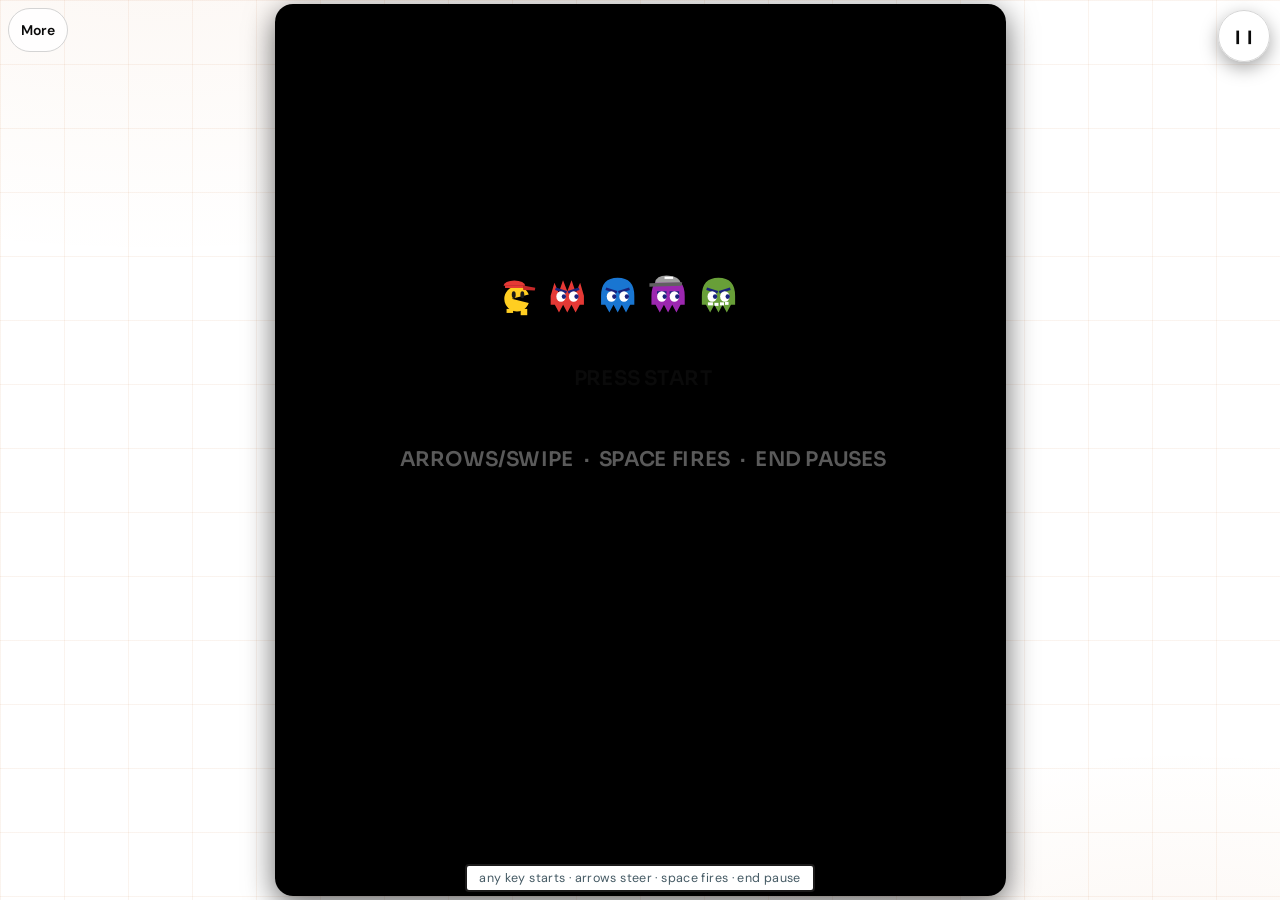
==== index.html @ cdc1f842 "Seclusa Munch 0.1.0 Publish this game on its own, split out of the combined Seclusa Games app.  Co-a" ====
<!doctype html>
<html lang="en" data-palette="navy" data-theme="light" data-mono data-warm>

<head>
    <meta charset="utf-8">

    <!--
        The launcher frames this game. This document frames nothing, so frame-src
        is 'none'. Leaving the directive off would fall through to default-src
        'self' and allow a same-origin frame. `frame-ancestors` is absent: browsers
        ignore it in a <meta> tag. The local server sends X-Frame-Options:
        SAMEORIGIN for this game, not frame-ancestors. GitHub Pages sends neither.

        `connect-src 'none'` is what makes the README's "no network requests" claim
        enforceable here rather than merely stated.
    -->
    <meta http-equiv="Content-Security-Policy" content="default-src 'self'; script-src 'self'; style-src 'self'; img-src 'self' data:; connect-src 'none'; font-src 'self'; media-src 'self'; object-src 'none'; base-uri 'none'; form-action 'none'; frame-src 'none'; manifest-src 'self'; worker-src 'self'; upgrade-insecure-requests">

    <title>Seclusa Munch</title>
        <!-- Lock viewport on mobile devices. -->
    <meta name="viewport" content="width=device-width, initial-scale=1.0, viewport-fit=cover" />

    <meta name="description" content="Seclusa Munch — eat the maze, keep clear of the four." />
    <meta name="color-scheme" content="light dark" />
    <!--
        Permissions-Policy. Every other served document in the app carries this; this game
        was the one that did not. The game asks for no device capability at all, so the
        whole surface is denied rather than left to the browser default.
    -->
    <meta http-equiv="Permissions-Policy"
        content="camera=(), microphone=(), geolocation=(), payment=(), clipboard-read=(), usb=(), midi=(), serial=(), display-capture=(), accelerometer=(), gyroscope=(), magnetometer=(), idle-detection=(), screen-wake-lock=(), browsing-topics=(), interest-cohort=()">
    <meta name="referrer" content="no-referrer">
    <meta name="theme-color" content="#0d2340">

    <!-- Allow page to be saved as web app on iOS. -->
    <meta name="apple-mobile-web-app-capable" content="yes" />

    <!-- Hide status bar -->
    <meta name="apple-mobile-web-app-status-bar-style" content="black-translucent" />

    <!-- icon used for iOS Web App -->
    <link rel="apple-touch-icon-precomposed" href="icon/ios_icon.png"/>

    <link rel="icon" type="image/png" href="icon/favicon.png"/>

    <!--
        Before the stylesheets, and synchronous on purpose. This game's own theme.js runs
        after the canvas markup, so without this the frame paints with the document's
        data-theme="light" and then corrects itself — a white flash on a dark-mode device,
        at the edges of the frame, while the launcher around it is already dark. Same file
        and same reason as the launcher's; see theme-boot.js.
    -->
    <script src="theme-boot.js"></script>

    <link rel="stylesheet" href="seclusa-base.css" />
    <link rel="stylesheet" href="mono.css" />
    <link rel="stylesheet" href="theme.css" />

    <!--
        The page shell: theme attributes, the sound preference, the menu-peek idle state,
        the canvas reveal, and the pause button. Loaded as a classic script so it runs
        before the deferred module below, which is what lets the button dispatch a key
        into a game that is already listening.
    -->
    <script src="theme.js"></script>

    <!--
        CSP is `style-src 'self'`, so nothing inline is permitted: the @font-face and
        #canvas-warning rules live in theme.css.

        The game is plain ES modules loaded straight from disk — no bundle, no build step.
        Every file under js/ is one concern (the maze data, the ghost rules, the renderer),
        and the browser loads them in dependency order itself.
    -->
    <script type="module" src="js/main.js"></script>

    <meta name="version" content="0.1.0">
    <link rel="manifest" href="manifest.json">
    <link rel="stylesheet" href="stand.css">
</head>

<body>

    <!-- Page shell: header bar, hint chip and dialogs. The game canvas below is
         centered by the renderer, so the shell stays out of the document flow. -->
    <div class="shell" data-ui-chrome>
        <!--
            The in-game header bar (title, Sound, Fullscreen, Theme) used to live here and
            has been removed: the launcher's stage bar carries those controls, and names
            the game, so this was a second differently-styled copy of both. The hint chip
            stays — it is guidance for the game you are actually playing, not a control.
        -->
        <div class="shell-bottom">
            <div class="shell-hint chip">
                <!--
                    Two wordings, one per kind of device, switched by CSS on the same
                    `pointer: coarse` question that reveals the pause button. A hint that
                    says "arrows" on a phone is telling the player to press something
                    they do not have.
                -->
                <span class="hint-keys">any key starts &middot; arrows steer &middot; space fires &middot; end pause</span>
                <span class="hint-touch">tap to start &middot; swipe to steer &middot; fire to shoot &middot; pause to pause</span>
            </div>
        </div>

        <!--
            Pause, for devices with no End key.

            Steering is swipe-only on touch: a pad was worse than one gesture. Fire is
            the exception — Space has no thumb equivalent once a swipe is steering, and
            a tap both fires and clears the held direction, which fights a held swipe.
            The fire button only shoots. L/R picks which thumb side it sits on.
        -->
        <div class="shell-hand" role="group" aria-label="Fire button side">
            <button class="shell-hand-btn" id="fireHandLeft" type="button" aria-pressed="false">Left</button>
            <button class="shell-hand-btn" id="fireHandRight" type="button" aria-pressed="true">Right</button>
        </div>
        <button class="shell-pause" id="pauseBtn" type="button" aria-label="Pause">&#10073;&#10073;</button>
        <button class="shell-fire" id="fireBtn" type="button" aria-label="Fire">FIRE</button>
    </div>

    <canvas id='canvas'><div id="canvas-warning">Your browser does not support HTML Canvas.  Please upgrade!</div></canvas>

    <script src="stand-help.js"></script>
    <script src="stand.js"></script>
</body>

</html>
---- seclusa-base.css ----
/*
 * Seclusa base theme — the shared palette for every Seclusa app.
 *
 * CANONICAL COPY. Edit this file, then run:
 *
 *     python3 scripts/sync_theme.py
 *
 * which copies it into each app that has opted in. A test fails if any app's
 * copy has drifted from this one, so there is exactly one place to change.
 *
 * Why a copy and not a shared link: every app here is a standalone PWA. It has
 * to work offline, be hosted from its own folder, and open from a file:// path
 * in development. A stylesheet that reached across folders into a parent
 * directory would break all three. So the tokens travel with the app.
 *
 * The palette is black and white on purpose. These apps are sold on what they
 * do not do with your data, and colour is not something that earns its place
 * here. There is no brand colour: the accent is simply the opposite of the
 * background, white on black and black on white.
 *
 * The default page sky is orange ruled lines + a soft orange corner glow on
 * that black/white surface (Light = white sheet, Dark = near-black). Apps that
 * need a flat or solid sky set data-bg to something other than "grid".
 *
 * Two things keep colour, because colour there carries meaning and removing it
 * would remove information rather than decoration:
 *   - status (--danger, --warn, --ok): an overdue reminder has to look overdue
 *   - the calendar's event types, which the user can set themselves

 */

:root {
  color-scheme: light;

  /* Surfaces. Near-black rather than pure black so an edge against pure black
     is still visible on an OLED panel. */
  --bg: #ffffff;
  --surface: #ffffff;
  --surface-2: #f2f2f2;
  --surface-3: #e6e6e6;

  /* Text. */
  --text: #0a0a0a;
  --text-dim: #5a5a5a;
  --text-faint: #8a8a8a;

  /* Lines. */
  --border: #d4d4d4;
  --border-strong: #a8a8a8;

  /* Ruled lines on a sheet of paper. Derived rather than repeated per theme,
     so it darkens and lightens with everything else. */
  --rule: color-mix(in srgb, var(--text) 9%, transparent);

  /* The accent is the opposite of the background: it marks the current
     selection and the primary action, nothing else. */
  --accent: #0a0a0a;
  --accent-hover: #000000;
  --accent-text: #ffffff;
  --accent-tint: rgba(10, 10, 10, 0.08);
  --accent-glow: rgba(10, 10, 10, 0.28);

  /* The one warm note. Deliberately weak: this tints and glows, it does not
     fill. Anything solid should use --accent. */
  --warm: #c45e12;
  --warm-strong: #9a4a0c;
  --warm-tint: rgba(196, 94, 18, 0.09);
  --warm-edge: rgba(196, 94, 18, 0.4);
  --warm-glow: rgba(196, 94, 18, 0.32);

  /* Status. Kept because they carry meaning, not decoration. */
  --danger: #a1160d;
  --warn: #6b4b00;
  --ok: #1c6b3c;

  --shadow: 0 1px 3px rgba(0, 0, 0, 0.13), 0 1px 2px rgba(0, 0, 0, 0.09);
  --radius: 10px;

  /* Default orange lines sky (light sheet). Kept very faint so content wins. */
  --grid-line: color-mix(in srgb, var(--warm) 7%, transparent);
  --grid-wash: color-mix(in srgb, var(--warm) 5%, transparent);
}

@media (prefers-color-scheme: dark) {
  :root {
    color-scheme: dark;

    --bg: #0a0a0a;
    --surface: #111111;
    --surface-2: #1c1c1c;
    --surface-3: #262626;

    --text: #f5f5f5;
    --text-dim: #a3a3a3;
    --text-faint: #737373;

    --border: #2e2e2e;
    --border-strong: #454545;

    --accent: #ffffff;
    --accent-hover: #ffffff;
    --accent-text: #0a0a0a;
    --accent-tint: rgba(255, 255, 255, 0.14);
    --accent-glow: rgba(255, 255, 255, 0.4);

    --warm: #e08a3c;
    --warm-strong: #f0a35f;
    --warm-tint: rgba(224, 138, 60, 0.12);
    --warm-edge: rgba(224, 138, 60, 0.45);
    --warm-glow: rgba(224, 138, 60, 0.4);

    --danger: #f2857c;
    --warn: #e0b25a;
    --ok: #6cc48f;

    --shadow: 0 1px 3px rgba(0, 0, 0, 0.5);

    --grid-line: color-mix(in srgb, var(--warm) 9%, transparent);
    --grid-wash: color-mix(in srgb, var(--warm) 6%, transparent);
  }
}

/* When an app sets an explicit theme (the calendar pane does, via
   data-theme), that wins over the system preference. The tokens are declared
   once and re-pointed, rather than duplicated per attribute. */
[data-theme="light"] {
  color-scheme: light;
  --bg: #ffffff;
  --surface: #ffffff;
  --surface-2: #f2f2f2;
  --surface-3: #e6e6e6;
  --text: #0a0a0a;
  --text-dim: #5a5a5a;
  --text-faint: #8a8a8a;
  --border: #d4d4d4;
  --border-strong: #a8a8a8;
  --accent: #0a0a0a;
  --accent-hover: #000000;
  --accent-text: #ffffff;
  --accent-tint: rgba(10, 10, 10, 0.08);
  --accent-glow: rgba(10, 10, 10, 0.28);
  --warm: #c45e12;
  --warm-strong: #9a4a0c;
  --warm-tint: rgba(196, 94, 18, 0.09);
  --warm-edge: rgba(196, 94, 18, 0.4);
  --warm-glow: rgba(196, 94, 18, 0.32);
  --danger: #a1160d;
  --warn: #6b4b00;
  --ok: #1c6b3c;
  --grid-line: color-mix(in srgb, var(--warm) 7%, transparent);
  --grid-wash: color-mix(in srgb, var(--warm) 5%, transparent);
}

[data-theme="dark"] {
  color-scheme: dark;
  --bg: #0a0a0a;
  --surface: #111111;
  --surface-2: #1c1c1c;
  --surface-3: #262626;
  --text: #f5f5f5;
  --text-dim: #a3a3a3;
  --text-faint: #737373;
  --border: #2e2e2e;
  --border-strong: #454545;
  --accent: #ffffff;
  --accent-hover: #ffffff;
  --accent-text: #0a0a0a;
  --accent-tint: rgba(255, 255, 255, 0.14);
  --accent-glow: rgba(255, 255, 255, 0.4);
  --warm: #e08a3c;
  --warm-strong: #f0a35f;
  --warm-tint: rgba(224, 138, 60, 0.12);
  --warm-edge: rgba(224, 138, 60, 0.45);
  --warm-glow: rgba(224, 138, 60, 0.4);
  --danger: #f2857c;
  --warn: #e0b25a;
  --ok: #6cc48f;
  --grid-line: color-mix(in srgb, var(--warm) 9%, transparent);
  --grid-wash: color-mix(in srgb, var(--warm) 6%, transparent);
}

/*
 * Default Seclusa sky: orange ruled lines + soft corner glow.
 * Light = white sheet; Dark = near-black. No filter / background-attachment:fixed.
 * Opt out: set data-bg to anything except "grid" (Weather solid skies do this).
 */
html {
  background-color: var(--bg);
}

/*
 * Body stays transparent + isolated so body::before (z-index: -1) can paint
 * the sky. An opaque body (or a ::before that slips behind html) hid the lines
 * so only a top sliver leaked. Solid data-bg values set body colour below.
 */
html body {
  background-color: transparent;
  isolation: isolate;
}

html body::before {
  content: "";
  position: fixed;
  inset: 0;
  z-index: -1;
  pointer-events: none;
  background-color: var(--bg);
  background-image:
    linear-gradient(var(--grid-line) 1px, transparent 1px),
    linear-gradient(90deg, var(--grid-line) 1px, transparent 1px),
    radial-gradient(ellipse 95% 60% at 12% -6%, var(--grid-wash), transparent 58%),
    radial-gradient(ellipse 70% 48% at 92% 108%, var(--grid-wash), transparent 52%);
  background-size: 64px 64px, 64px 64px, auto, auto;
}

html[data-bg]:not([data-bg="grid"]) body::before {
  background-image: none;
  background-color: var(--bg-solid, var(--bg));
}

/* Named / custom solid page colours (Theme → Background). Not Day/Night. */
html {
  --bg-custom: #5faff0;
  --bg-solid: var(--bg);
}

html[data-bg="blue"] { --bg-solid: #3b82f6; }
html[data-bg="lightblue"] { --bg-solid: #7dd3fc; }
html[data-bg="teal"] { --bg-solid: #14b8a6; }
html[data-bg="green"] { --bg-solid: #22c55e; }
html[data-bg="yellow"] { --bg-solid: #facc15; }
html[data-bg="orange"] { --bg-solid: #f97316; }
html[data-bg="red"] { --bg-solid: #ef4444; }
html[data-bg="purple"] { --bg-solid: #a855f7; }
html[data-bg="black"] { --bg-solid: #0a0a0a; }
html[data-bg="white"] { --bg-solid: #ffffff; }
html[data-bg="custom"] { --bg-solid: var(--bg-custom, #5faff0); }

html[data-bg="blue"],
html[data-bg="lightblue"],
html[data-bg="teal"],
html[data-bg="green"],
html[data-bg="yellow"],
html[data-bg="orange"],
html[data-bg="red"],
html[data-bg="purple"],
html[data-bg="black"],
html[data-bg="white"],
html[data-bg="custom"] {
  --bg: var(--bg-solid);
  background-color: var(--bg-solid);
}

html[data-bg="blue"] body,
html[data-bg="lightblue"] body,
html[data-bg="teal"] body,
html[data-bg="green"] body,
html[data-bg="yellow"] body,
html[data-bg="orange"] body,
html[data-bg="red"] body,
html[data-bg="purple"] body,
html[data-bg="black"] body,
html[data-bg="white"] body,
html[data-bg="custom"] body {
  background-color: var(--bg-solid);
}

/* Colour / light pages → frosted light chrome. Near-black → dark chrome. */
html[data-bg="white"],
html[data-bg="yellow"],
html[data-bg="lightblue"],
html[data-bg="blue"],
html[data-bg="teal"],
html[data-bg="green"],
html[data-bg="orange"],
html[data-bg="red"],
html[data-bg="purple"],
html[data-bg-tone="light"] {
  --surface: color-mix(in srgb, #ffffff 92%, var(--bg-solid));
  --surface-2: color-mix(in srgb, #ffffff 86%, var(--bg-solid));
  --surface-3: #ffffff;
  --border: color-mix(in srgb, #0a0a0a 14%, transparent);
  --border-strong: color-mix(in srgb, #0a0a0a 22%, transparent);
  --text: #0a0a0a;
  --text-dim: #4a4a4a;
  --text-faint: #6a6a6a;
  --accent: #0a0a0a;
  --accent-hover: #000000;
  --accent-text: #ffffff;
  --accent-tint: rgba(10, 10, 10, 0.08);
}

html[data-bg="black"],
html[data-bg-tone="dark"] {
  --surface: #141414;
  --surface-2: #1c1c1c;
  --surface-3: #262626;
  --border: #2e2e2e;
  --border-strong: #454545;
  --text: #f5f5f5;
  --text-dim: #a3a3a3;
  --text-faint: #737373;
  --accent: #ffffff;
  --accent-hover: #ffffff;
  --accent-text: #0a0a0a;
  --accent-tint: rgba(255, 255, 255, 0.14);
}

html[data-bg="custom"][data-bg-tone="light"] {
  --surface: color-mix(in srgb, #ffffff 92%, var(--bg-solid));
  --surface-2: color-mix(in srgb, #ffffff 86%, var(--bg-solid));
  --surface-3: #ffffff;
  --border: color-mix(in srgb, #0a0a0a 14%, transparent);
  --border-strong: color-mix(in srgb, #0a0a0a 22%, transparent);
  --text: #0a0a0a;
  --text-dim: #4a4a4a;
  --text-faint: #6a6a6a;
  --accent: #0a0a0a;
  --accent-hover: #000000;
  --accent-text: #ffffff;
}

html[data-bg="custom"][data-bg-tone="dark"] {
  --surface: color-mix(in srgb, #141414 88%, var(--bg-solid));
  --surface-2: color-mix(in srgb, #1c1c1c 90%, var(--bg-solid));
  --surface-3: color-mix(in srgb, #262626 92%, var(--bg-solid));
  --border: color-mix(in srgb, #ffffff 14%, transparent);
  --border-strong: color-mix(in srgb, #ffffff 22%, transparent);
  --text: #f5f5f5;
  --text-dim: #a3a3a3;
  --text-faint: #737373;
  --accent: #ffffff;
  --accent-hover: #ffffff;
  --accent-text: #0a0a0a;
}
---- mono.css ----
/*
 * Seclusa Games — the monochrome mapping.
 *
 * The launcher and the three newer games wear the shared black-and-white palette
 * from theme/seclusa-base.css. Klondike and Pyramid keep the Material 3 colour
 * palettes and are deliberately left alone, so this has to be an opt-in layer
 * rather than a replacement for theme.css.
 *
 * WHY THE PALETTE IS RESTATED HERE UNDER ITS OWN NAMES
 *
 * Blocks and Word Puzzle already use --bg, --text, --accent and --radius as
 * their own local names, aliased onto the Material roles:
 *
 *     --text:   var(--md-sys-color-on-surface);
 *     --accent: var(--md-sys-color-primary);
 *
 * So a mapping that pointed --md-sys-color-on-surface back at --text, the way a
 * literal reading of "use the base theme" suggests, closes a loop:
 * base --text -> role -> game's --text. A circular custom property computes to
 * the guaranteed-invalid value, so --text came back empty, every `color:
 * var(--text)` in those games became invalid, and the pages fell back to
 * inherited black on a near-black background.
 *
 * Hence the --mono- prefix. These names are used by nothing else in the app, so
 * the game's own aliases resolve cleanly onto the roles mapped below.
 * seclusa-base.css is still linked, and still the source these values are taken
 * from — it just is not referenced through the names the games have taken.
 */

:root[data-mono][data-theme='light'] {
  --mono-bg: #ffffff;
  --mono-surface: #ffffff;
  --mono-surface-2: #f2f2f2;
  --mono-surface-3: #e6e6e6;
  --mono-text: #0a0a0a;
  --mono-text-dim: #5a5a5a;
  --mono-text-faint: #8a8a8a;
  --mono-border: #d4d4d4;
  --mono-border-strong: #a8a8a8;
  --mono-accent: #0a0a0a;
  --mono-accent-text: #ffffff;
  --mono-accent-tint: rgba(10, 10, 10, 0.08);
  --mono-danger: #a1160d;
}

:root[data-mono][data-theme='dark'] {
  --mono-bg: #0a0a0a;
  --mono-surface: #111111;
  --mono-surface-2: #1c1c1c;
  --mono-surface-3: #262626;
  --mono-text: #f5f5f5;
  --mono-text-dim: #a3a3a3;
  --mono-text-faint: #737373;
  --mono-border: #2e2e2e;
  --mono-border-strong: #454545;
  --mono-accent: #ffffff;
  --mono-accent-text: #0a0a0a;
  --mono-accent-tint: rgba(255, 255, 255, 0.14);
  --mono-danger: #f2857c;
}

/*
 * One role map for both themes, because every value above already flips with
 * data-theme.
 *
 * The selector is :root[data-mono][data-theme] — three class-weight selectors
 * at (0,3,0), against theme.css's [data-theme='…'][data-palette='…'] at (0,2,0).
 * It wins on specificity rather than on source order, so this file does not have
 * to be linked last to work.
 *
 * Opt-in is a static data-mono attribute on <html>. Nothing sets or removes it
 * at runtime, and theme.js / theme-game.js / games/pacman/theme.js only ever
 * write data-palette and data-theme, so a theme change cannot lose it.
 */
:root[data-mono][data-theme] {
  /* The accent is the opposite of the background. It marks the current
     selection and the primary action, nothing else. */
  --md-sys-color-primary: var(--mono-accent);
  --md-sys-color-on-primary: var(--mono-accent-text);
  --md-sys-color-primary-container: var(--mono-accent-tint);
  --md-sys-color-on-primary-container: var(--mono-text);

  --md-sys-color-secondary: var(--mono-text-dim);
  --md-sys-color-on-secondary: var(--mono-bg);
  --md-sys-color-secondary-container: var(--mono-surface-2);
  --md-sys-color-on-secondary-container: var(--mono-text);

  --md-sys-color-tertiary: var(--mono-text-faint);
  --md-sys-color-on-tertiary: var(--mono-bg);
  --md-sys-color-tertiary-container: var(--mono-surface-3);
  --md-sys-color-on-tertiary-container: var(--mono-text);

  /* Surfaces step up with elevation. The palette has three steps, so the
     container roles share them rather than inventing greys that would not match
     the rest of the product. */
  --md-sys-color-surface: var(--mono-bg);
  --md-sys-color-on-surface: var(--mono-text);
  --md-sys-color-surface-variant: var(--mono-surface-2);
  --md-sys-color-on-surface-variant: var(--mono-text-dim);
  --md-sys-color-surface-container-lowest: var(--mono-bg);
  --md-sys-color-surface-container-low: var(--mono-surface);
  --md-sys-color-surface-container: var(--mono-surface);
  --md-sys-color-surface-container-high: var(--mono-surface-2);
  --md-sys-color-surface-container-highest: var(--mono-surface-3);

  --md-sys-color-outline: var(--mono-border-strong);
  --md-sys-color-outline-variant: var(--mono-border);

  /* Kept because it carries meaning: this is the error colour, not decoration. */
  --md-sys-color-error: var(--mono-danger);
  --md-sys-color-on-error: var(--mono-bg);

  /* A scrim dims what is behind it and has to read the same in both themes, so
     it is the one role here that is a literal rather than a token. */
  --md-sys-color-scrim: rgba(0, 0, 0, 0.55);

  --theme-game-select-background: var(--mono-accent);
  --theme-game-select-background-end: var(--mono-accent);
  --theme-color-drawer-selected: var(--mono-accent-tint);
}

/*
 * The note under "Card game colour". It has to read as an aside to the heading
 * rather than as body copy, so it is dimmed and set smaller, and the rhythm
 * between it and the swatches is tightened to match the dialog's spacing.
 */
:root[data-mono][data-theme] .dialog-note {
  margin: -4px 0 12px;
  font-size: 13px;
  line-height: 1.4;
  color: var(--md-sys-color-on-surface-variant);
}

/*
 * The warm accent.
 *
 * One warm note, kept to the edges of things: the theme's rule is that warm
 * tints and glows and never fills, so nothing here is a solid orange and no
 * large area carries more than a wash.
 *
 * Opt-in is a separate `data-warm` attribute rather than riding on `data-mono`.
 * Klondike and Pyramid wear the black-and-white theme but keep no colour at all
 * -- not even one -- so "is this page on the theme" is not the same question as
 * "does this page get the accent", and one flag cannot answer both.
 */
:root[data-warm][data-theme] {
  --mono-warm: var(--warm, #e08a3c);
}

/* Focus. The one place a warm ring is unambiguous: it says where the keyboard
   is, it is a couple of pixels wide, and it is the ring the whole site uses. */
:root[data-warm] :focus-visible {
  outline: 2px solid var(--mono-warm);
  outline-offset: 2px;
}

/* The pressed / on state of the header pills and the mode tiles. A tint and a
   glow rather than a fill, so the pill still reads as black or white. */
:root[data-warm] .header-button[aria-pressed="true"],
:root[data-warm] .mode-btn.active,
:root[data-warm] .pill-choice.is-selected {
  box-shadow: 0 0 0 1px var(--mono-warm), 0 0 14px -4px var(--warm-glow);
}

/*
 * A glow behind the launcher bar and behind the app mark.
 *
 * This replaces a hairline that ran along the top edge of the bar, `inset 0 1px 0
 * var(--warm-edge)`. It read as a rule drawn across the top of the screen rather than as
 * anything belonging to the bar — on a page whose whole surface is a grid, the one hard
 * straight line in the warm colour was the thing that looked pasted on. Warmth around the
 * bar says the same thing without drawing a line across anything.
 *
 * The bar's own shadow is restated because this rule replaces `box-shadow` wholesale, not
 * adds to it: left out, the bar would lose its separation from the grid behind it.
 */
:root[data-warm] .shell-bar {
  box-shadow: var(--score-chip-shadow), 0 0 22px -8px var(--warm-glow);
}

/*
 * The game's own name, on the same terms, in the bar it sits in while a game is open.
 *
 * `text-shadow` rather than `box-shadow` because this is a run of text: a box shadow
 * would sit behind the text box as one rectangle, including the empty space either side
 * of a short name, which is the slab look again.
 *
 * Two shadows, and both far stronger than `--warm-glow`, because a glow on text is not a
 * glow on a box. A shadow on a box is drawn outside the shape and every bit of it lands;
 * a shadow on a glyph is drawn behind it, so most of it is hidden by the very stroke it
 * is meant to be lighting, and what escapes has been spread thin by the blur. One shadow
 * at `--warm-glow`'s 0.32 over a 12px blur measured at 5 orange pixels in 38,000 — 0.01%,
 * which is not a glow, it is a rounding error. The tight one carries the colour and the
 * broad one carries the spread, and neither is at 0.32.
 *
 * Built from `--warm` rather than `--warm-glow` so it follows the palette in both themes
 * while being allowed to be far more opaque than a rule or an edge ever is.
 */
:root[data-warm] .stage-title {
  text-shadow:
    0 0 5px color-mix(in srgb, var(--warm) 85%, transparent),
    0 0 16px color-mix(in srgb, var(--warm) 45%, transparent);
}

/*
 * The same glow on the controller.
 *
 * `drop-shadow` rather than `box-shadow` because the mark is a transparent PNG: a box
 * shadow would draw a rectangle around the artwork's bounds, which for a controller with a
 * hole in the middle means a visible slab behind a shape that has none. `drop-shadow`
 * follows the alpha, so the light is around the shape.
 *
 * In dark theme the mark is inverted, so the filter has to be restated with the invert
 * still first — an `invert(1)` here would cancel the shadow out entirely.
 */
:root[data-warm] .launcher-logo {
  filter: drop-shadow(0 0 20px var(--warm-glow));
}

:root[data-warm][data-theme='dark'] .launcher-logo,
:root[data-warm][data-theme='dark'] .launcher-logo:hover {
  filter: invert(1) drop-shadow(0 0 20px var(--warm-glow));
}

/*
 * The same confirmation, without the colour.
 *
 * Warm pages get their glow from the block above. Klondike and Pyramid get none,
 * which left a selected setting as a 1px border and an 8% tint -- legible only to
 * someone who already knows which one they picked, and the picker had no glow at
 * all to say it had taken the click.
 *
 * `:not([data-warm])` rather than a lower specificity on purpose: the warm rule
 * and this one are then mutually exclusive, so neither can win a cascade against
 * the other and the accent on Munch, Blocks and Word Puzzle stays exactly as it
 * was. The glow is in the accent colour the page already has -- black on white,
 * white on black -- so it stays monochrome and needs no colour of its own.
 *
 * A ring plus an outward glow, not a fill: the pill still reads as black or
 * white, and a colour swatch still shows the colour it stands for.
 */
:root[data-mono]:not([data-warm]) .pill-choice.is-selected,
:root[data-mono]:not([data-warm]) .preview-cell.is-selected,
:root[data-mono]:not([data-warm]) .color-swatch.is-selected {
  box-shadow:
    0 0 0 2px var(--md-sys-color-primary),
    0 0 16px -4px var(--md-sys-color-primary);
}
---- theme.css ----
/*
 * Seclusa Games shell theme for Seclusa Munch.
 *
 * Tokens and chrome are ported from the Solitaire PWA so both games share one look:
 *   Solitaire/pwa/src/ui/theme.css   (Material 3 theme transcribed from the Android app)
 *   Solitaire/pwa/src/ui/theme.ts    (light/dark + palette role values)
 *   Solitaire/pwa/src/ui/AboutScreen.ts, Dialogs.ts (app bar, dialogs, pills, cards)
 *
 * The palette and night mode are applied through the `data-palette` / `data-theme`
 * attributes on <html> instead of inline styles, because this game has no bundler for
 * its shell — theme.js only sets those two attributes and persists the choice.
 */

:root {
  /* Neutral color roles (light) — Solitaire values/colors.xml */
  --md-sys-color-surface: #fcf8f7;
  --md-sys-color-on-surface: #1c1b1b;
  --md-sys-color-surface-container-lowest: #ffffff;
  --md-sys-color-surface-container-low: #f6f1f0;
  --md-sys-color-surface-container: #f0ebea;
  --md-sys-color-surface-container-high: #ebe4e4;
  --md-sys-color-surface-container-highest: #e5dedd;
  --md-sys-color-surface-bright: #fcf8f6;
  --md-sys-color-surface-dim: #dcd5d4;
  --md-sys-color-surface-variant: #e8e0de;
  --md-sys-color-on-surface-variant: #4a4444;
  --md-sys-color-outline: #7b7474;
  --md-sys-color-outline-variant: #cbc3c2;
  --md-sys-color-error: #b3261e;
  --md-sys-color-on-error: #ffffff;
  --md-sys-color-error-container: #f9dedc;
  --md-sys-color-on-error-container: #410e0b;
  --md-sys-color-inverse-surface: #32302f;
  --md-sys-color-inverse-on-surface: #f5eeed;
  --md-sys-color-scrim: #000000;

  /*
   * Chrome colors — menu bar, chips, header buttons.
   *
   * These were 6-10% white over a blurred backdrop, which reads soft and washed out.
   * The surfaces are now opaque enough to be legible on their own, with the border
   * doing the work of separating them from the game rather than a frosted-glass blur.
   */
  --menu-bar-icon: #455a64;
  --menu-bar-label: #455a64;
  --menu-bar-surface: #f2f3f5;
  --menu-bar-stroke: #1c1b1b;
  --score-chip-surface: #ffffff;
  --score-chip-stroke: #1c1b1b;
  --settings-background: #f2f3f5;
  --preference-card: #ffffff;

  /*
   * Shapes and elevations — drawable/*.xml, dimens.xml.
   *
   * Radius dropped from 16px to 4px: the 16dp pill was Android's Material shape, and
   * it is the single thing making this read as soft. Borders are full 2px and the
   * shadow is a hard 4px offset with no blur — a blurred drop shadow is the other half
   * of the softness, and a solid offset reads as deliberate and sharp instead.
   */
  --menu-bar-radius: 4px;
  --menu-bar-border: 2px solid var(--menu-bar-stroke);
  --score-chip-radius: 4px;
  --score-chip-border: 2px solid var(--score-chip-stroke);
  --score-chip-shadow: 4px 4px 0 rgb(0 0 0 / 45%);
  --bar-margin: 16px;
  --layout-padding: 15px;

  /* Type scale — styles.xml TextAppearance.App.* */
  --type-title-large: 700 22px/1.25 var(--font-sans);
  --type-title-medium: 700 18px/1.3 var(--font-sans);
  --type-body-large: 500 16px/1.5 var(--font-sans);
  --type-body-medium: 500 15px/1.45 var(--font-sans);
  --type-label-large: 700 15px/1.3 var(--font-sans);
  --type-menu-label: 500 12.5px/1.35 var(--font-sans);

  color-scheme: light dark;
}

/* Dark neutrals — Solitaire values-night/colors.xml */
[data-theme='dark'] {
  --md-sys-color-surface: #121212;
  --md-sys-color-on-surface: #e8e6e3;
  --md-sys-color-surface-container-lowest: #0c0c0c;
  --md-sys-color-surface-container-low: #1a1a1a;
  --md-sys-color-surface-container: #212121;
  --md-sys-color-surface-container-high: #2c2c2c;
  --md-sys-color-surface-container-highest: #383838;
  --md-sys-color-surface-bright: #3f3f3f;
  --md-sys-color-surface-dim: #121212;
  --md-sys-color-surface-variant: #494643;
  --md-sys-color-on-surface-variant: #cbc5c0;
  --md-sys-color-outline: #958f8a;
  --md-sys-color-outline-variant: #494643;
  --md-sys-color-error: #ffb4ab;
  --md-sys-color-on-error: #690005;
  --md-sys-color-error-container: #93000a;
  --md-sys-color-on-error-container: #ffdad6;
  --md-sys-color-inverse-surface: #e8e6e3;
  --md-sys-color-inverse-on-surface: #2f2f2f;
  --menu-bar-icon: #f2f4f5;
  --menu-bar-label: #f2f4f5;
  /*
   * Dark chrome was 80% of a dark red laid over a blur. Opaque near-black with a
   * bright 2px stroke gives the same separation with far more edge contrast, which is
   * what makes the shape read as sharp on a dark maze.
   */
  --menu-bar-surface: #121212;
  --menu-bar-stroke: #f2f4f5;
  --score-chip-surface: #121212;
  --score-chip-stroke: #f2f4f5;
  --settings-background: #0e0e0e;
  --preference-card: #2a2a2a;
}

/*
 * Palette roles. Only the roles this shell actually paints are ported — the secondary
 * and tertiary containers of the Android theme are unused outside the card table.
 */
[data-palette='orange'] {
  --md-sys-color-primary: #8b5000;
  --md-sys-color-on-primary: #ffffff;
  --md-sys-color-primary-container: #ffdcc2;
  --md-sys-color-on-primary-container: #2c1500;
  --theme-game-select-background: #bf360c;
  --theme-game-select-background-end: #7e2202;
  --theme-color-drawer-selected: #ffe0b2;
}

[data-palette='green'] {
  --md-sys-color-primary: #1b6b37;
  --md-sys-color-on-primary: #ffffff;
  --md-sys-color-primary-container: #a8f2ad;
  --md-sys-color-on-primary-container: #002106;
  --theme-game-select-background: #14532d;
  --theme-game-select-background-end: #0b3b1e;
  --theme-color-drawer-selected: #c8e6c9;
}

[data-palette='blue'] {
  --md-sys-color-primary: #1565c0;
  --md-sys-color-on-primary: #ffffff;
  --md-sys-color-primary-container: #d6e3ff;
  --md-sys-color-on-primary-container: #001b3f;
  --theme-game-select-background: #0d47a1;
  --theme-game-select-background-end: #082f66;
  --theme-color-drawer-selected: #bbdefb;
}

[data-palette='purple'] {
  --md-sys-color-primary: #6a1b9a;
  --md-sys-color-on-primary: #ffffff;
  --md-sys-color-primary-container: #f3daff;
  --md-sys-color-on-primary-container: #260046;
  --theme-game-select-background: #3f0f5e;
  --theme-game-select-background-end: #27093b;
  --theme-color-drawer-selected: #e1bee7;
}

/*
 * The eight palettes added after the original four, navy among them. Kept in step with the
 * same-named blocks in the shell's theme.css by hand — this game carries its own palette
 * sheet rather than inheriting one, so a palette added to the launcher is invisible here
 * until it is added here too. A palette with no block here falls through to the previous
 * palette's values, which is why the list is not derived from the launcher's.
 */
[data-palette='rose'] {
  --md-sys-color-primary: #a8274e;
  --md-sys-color-on-primary: #ffffff;
  --md-sys-color-primary-container: #ffd9e1;
  --md-sys-color-on-primary-container: #3f0018;
  --theme-game-select-background: #7b1f3a;
  --theme-game-select-background-end: #4f1124;
  --theme-color-drawer-selected: #f9d9e0;
}

[data-palette='teal'] {
  --md-sys-color-primary: #006a60;
  --md-sys-color-on-primary: #ffffff;
  --md-sys-color-primary-container: #9df2e7;
  --md-sys-color-on-primary-container: #00201c;
  --theme-game-select-background: #0b4f49;
  --theme-game-select-background-end: #06332f;
  --theme-color-drawer-selected: #b2dfd7;
}

[data-palette='amber'] {
  --md-sys-color-primary: #8a5a00;
  --md-sys-color-on-primary: #ffffff;
  --md-sys-color-primary-container: #ffddb0;
  --md-sys-color-on-primary-container: #2c1800;
  --theme-game-select-background: #6b4a12;
  --theme-game-select-background-end: #44300a;
  --theme-color-drawer-selected: #ffe1b8;
}

[data-palette='slate'] {
  --md-sys-color-primary: #4f5b66;
  --md-sys-color-on-primary: #ffffff;
  --md-sys-color-primary-container: #d6e2ee;
  --md-sys-color-on-primary-container: #0b1923;
  --theme-game-select-background: #37424c;
  --theme-game-select-background-end: #232b33;
  --theme-color-drawer-selected: #d3dde6;
}

[data-palette='navy'] {
  --md-sys-color-primary: #1b3b6f;
  --md-sys-color-on-primary: #ffffff;
  --md-sys-color-primary-container: #d4e3ff;
  --md-sys-color-on-primary-container: #001c3b;
  --theme-game-select-background: #0d2340;
  --theme-game-select-background-end: #081629;
  --theme-color-drawer-selected: #cfe0fb;
}

[data-palette='indigo'] {
  --md-sys-color-primary: #4b52c4;
  --md-sys-color-on-primary: #ffffff;
  --md-sys-color-primary-container: #e0e0ff;
  --md-sys-color-on-primary-container: #000f5c;
  --theme-game-select-background: #2c3080;
  --theme-game-select-background-end: #1b1e56;
  --theme-color-drawer-selected: #dcdcff;
}

[data-palette='lime'] {
  --md-sys-color-primary: #4a6700;
  --md-sys-color-on-primary: #ffffff;
  --md-sys-color-primary-container: #c9f27f;
  --md-sys-color-on-primary-container: #142100;
  --theme-game-select-background: #2f5000;
  --theme-game-select-background-end: #1d3300;
  --theme-color-drawer-selected: #cbf19b;
}

[data-palette='crimson'] {
  --md-sys-color-primary: #8c1d18;
  --md-sys-color-on-primary: #ffffff;
  --md-sys-color-primary-container: #ffdad6;
  --md-sys-color-on-primary-container: #410002;
  --theme-game-select-background: #6b1611;
  --theme-game-select-background-end: #450d0a;
  --theme-color-drawer-selected: #f9d9d6;
}

/* Dark primaries — Solitaire DARK_PALETTES. The playfield gradient stays the same. */
[data-theme='dark'][data-palette='orange'] {
  --md-sys-color-primary: #e8a872;
  --md-sys-color-on-primary: #412300;
  --md-sys-color-primary-container: #5c3a1a;
  --md-sys-color-on-primary-container: #ffdcc2;
  --theme-color-drawer-selected: #5c3a1a;
}

[data-theme='dark'][data-palette='green'] {
  --md-sys-color-primary: #7fcb8c;
  --md-sys-color-on-primary: #003918;
  --md-sys-color-primary-container: #1e4a2c;
  --md-sys-color-on-primary-container: #b8f0bd;
  --theme-color-drawer-selected: #1e4a2c;
}

[data-theme='dark'][data-palette='blue'] {
  --md-sys-color-primary: #9ebeff;
  --md-sys-color-on-primary: #002e5c;
  --md-sys-color-primary-container: #1a3f6e;
  --md-sys-color-on-primary-container: #d6e3ff;
  --theme-color-drawer-selected: #1a3f6e;
}

[data-theme='dark'][data-palette='purple'] {
  --md-sys-color-primary: #d5a8f0;
  --md-sys-color-on-primary: #3a005c;
  --md-sys-color-primary-container: #4a2a66;
  --md-sys-color-on-primary-container: #f0d6ff;
  --theme-color-drawer-selected: #4a2a66;
}

/* Dark halves of the eight later palettes. Same drift hazard as the light blocks above. */
[data-theme='dark'][data-palette='rose'] {
  --md-sys-color-primary: #ffb0c1;
  --md-sys-color-on-primary: #5e1130;
  --md-sys-color-primary-container: #86203f;
  --md-sys-color-on-primary-container: #ffd9e1;
  --theme-color-drawer-selected: #86203f;
}

[data-theme='dark'][data-palette='teal'] {
  --md-sys-color-primary: #81d5cb;
  --md-sys-color-on-primary: #003731;
  --md-sys-color-primary-container: #005048;
  --md-sys-color-on-primary-container: #9df2e7;
  --theme-color-drawer-selected: #005048;
}

[data-theme='dark'][data-palette='amber'] {
  --md-sys-color-primary: #f7bd6a;
  --md-sys-color-on-primary: #492900;
  --md-sys-color-primary-container: #693c00;
  --md-sys-color-on-primary-container: #ffddb0;
  --theme-color-drawer-selected: #693c00;
}

[data-theme='dark'][data-palette='slate'] {
  --md-sys-color-primary: #bac7d4;
  --md-sys-color-on-primary: #243039;
  --md-sys-color-primary-container: #374754;
  --md-sys-color-on-primary-container: #d6e2ee;
  --theme-color-drawer-selected: #374754;
}

[data-theme='dark'][data-palette='navy'] {
  --md-sys-color-primary: #a8c8ff;
  --md-sys-color-on-primary: #00315e;
  --md-sys-color-primary-container: #1b3b6f;
  --md-sys-color-on-primary-container: #d4e3ff;
  --theme-color-drawer-selected: #1b3b6f;
}

[data-theme='dark'][data-palette='indigo'] {
  --md-sys-color-primary: #bec2ff;
  --md-sys-color-on-primary: #141e9e;
  --md-sys-color-primary-container: #333bcb;
  --md-sys-color-on-primary-container: #e0e0ff;
  --theme-color-drawer-selected: #333bcb;
}

[data-theme='dark'][data-palette='lime'] {
  --md-sys-color-primary: #aed65f;
  --md-sys-color-on-primary: #253500;
  --md-sys-color-primary-container: #354d00;
  --md-sys-color-on-primary-container: #c9f27f;
  --theme-color-drawer-selected: #354d00;
}

[data-theme='dark'][data-palette='crimson'] {
  --md-sys-color-primary: #ffb4ab;
  --md-sys-color-on-primary: #5f0b06;
  --md-sys-color-primary-container: #7c1d18;
  --md-sys-color-on-primary-container: #ffdad6;
  --theme-color-drawer-selected: #7c1d18;
}

/*
 * Preview values for the palette swatches in the appearance dialog. Each swatch has to
 * show a palette that is not applied yet, so it cannot read the live custom properties.
 */
:root {
  --palette-start-orange: #bf360c;
  --palette-end-orange: #7e2202;
  --palette-start-green: #14532d;
  --palette-end-green: #0b3b1e;
  --palette-start-blue: #0d47a1;
  --palette-end-blue: #082f66;
  --palette-start-purple: #3f0f5e;
  --palette-end-purple: #27093b;
  /* The eight later palettes. The picker builds each swatch from
     var(--palette-end-NAME)/var(--palette-start-NAME), so a palette missing here shows
     as an empty gradient box rather than a wrong colour — easy to miss, since the
     surrounding swatch still looks fine. */
  --palette-start-rose: #7b1f3a;
  --palette-end-rose: #4f1124;
  --palette-start-teal: #0b4f49;
  --palette-end-teal: #06332f;
  --palette-start-amber: #6b4a12;
  --palette-end-amber: #44300a;
  --palette-start-slate: #37424c;
  --palette-end-slate: #232b33;
  --palette-start-navy: #0d2340;
  --palette-end-navy: #081629;
  --palette-start-indigo: #2c3080;
  --palette-end-indigo: #1b1e56;
  --palette-start-lime: #2f5000;
  --palette-end-lime: #1d3300;
  --palette-start-crimson: #6b1611;
  --palette-end-crimson: #450d0a;
}

* {
  box-sizing: border-box;
  -webkit-tap-highlight-color: transparent;
}

html,
body {
  margin: 0;
  padding: 0;
  height: 100%;
  overflow: hidden;
  background: var(--md-sys-color-surface);
  color: var(--md-sys-color-on-surface);
  font-family: var(--font-sans);
  overscroll-behavior: none;
  touch-action: manipulation;
  -webkit-user-select: none;
  user-select: none;
}

/*
 * The gradient lives on the root element, which always paints the whole viewport. The
 * body box is not full width — the renderer centres the canvas by setting position/inset/
 * margin on the element itself — so a body background would only cover part of the screen,
 * and an opaque shell layer would paint over the canvas.
 */
html {
  /*
   * The board's own colour, not the palette's select background.
   *
   * --theme-game-select-background is the launcher's *selected state* colour.
   * Under the monochrome theme it resolves to the accent, which is white on a
   * dark theme, so the page behind a black board came up white and the game sat
   * as a black rectangle on a white sheet. The canvas paints #000 and never
   * changes, so the backdrop is that, and the board stops being an object on a
   * page and becomes the page.
   */
  background: #000;
}

body {
  background: transparent;
}

button {
  font: inherit;
  color: inherit;
  border: none;
  background: none;
  cursor: pointer;
}

#canvas {
  display: block;
  border-radius: 18px;
  /* The board now sits on its own colour, so the white inset ring that used to
     pick it out against a light page has nothing to do and only draws a frame
     around the game. A soft outer shadow is all that is left worth having. */
  box-shadow: 0 8px 30px rgba(0, 0, 0, 0.6);
}

/*
 * Hide the canvas until the game has sized it.
 *
 * A <canvas> with no width/height attribute is 300x150. Until the game initialises,
 * that default sits at the top-left of the page — and because of the border-radius and
 * shadow above it did not read as an unstyled placeholder but as a small rounded panel
 * flashing in the corner of an otherwise empty screen for about half a second on every
 * visit. js/renderer.js adds `canvas-ready` itself, as soon as it has set the real
 * dimensions; nothing in this file watches for it.
 */
#canvas:not(.canvas-ready) {
  visibility: hidden;
}

/* ------------------------------------------------------------- pause + hint */

/*
   Pause control. Always available: many desktops have no End key, and Mac laptops
   especially leave a player with no way to pause without this button.

   Top-right, out of the way of a thumb that is busy swiping, inside the safe-area
   insets so it clears a notch or a home indicator.
 */
.shell-pause {
  display: flex;
  position: absolute;
  top: max(10px, env(safe-area-inset-top));
  right: max(10px, env(safe-area-inset-right));
  width: 52px;
  height: 52px;
  align-items: center;
  justify-content: center;
  font: 700 13px var(--font-sans);
  letter-spacing: 1px;
  color: var(--md-sys-color-on-surface);
  background: color-mix(in srgb, var(--md-sys-color-surface-container) 82%, transparent);
  border: 1px solid var(--md-sys-color-outline-variant);
  border-radius: 50%;
  box-shadow: 0 6px 18px rgba(0, 0, 0, 0.35);
  backdrop-filter: blur(8px);
  -webkit-backdrop-filter: blur(8px);
  cursor: pointer;
  touch-action: manipulation;
  user-select: none;
  -webkit-user-select: none;
  transition: background 90ms ease, transform 90ms ease;
}

.shell-pause:active {
  background: var(--md-sys-color-primary);
  color: var(--md-sys-color-on-primary);
  transform: scale(0.94);
}

/*
   Fire control. Space on a keyboard; this button on a touchscreen.

   Same chrome as pause: glass at rest, primary only while pressed — the mono accent
   is the opposite of the background and marks the primary action, not a permanent
   fill. Slightly larger than pause so the word fits; still the same family.

   Sits up and in from the corner so a resting thumb finds it without covering the
   maze edge. `data-fire-hand` on <html> mirrors it for left-hand play.
 */
.shell-fire {
  display: none;
  position: absolute;
  bottom: max(72px, calc(env(safe-area-inset-bottom) + 56px));
  right: max(28px, calc(env(safe-area-inset-right) + 24px));
  left: auto;
  width: 64px;
  height: 64px;
  align-items: center;
  justify-content: center;
  font: 700 12px var(--font-sans);
  letter-spacing: 1px;
  color: var(--md-sys-color-on-surface);
  background: color-mix(in srgb, var(--md-sys-color-surface-container) 82%, transparent);
  border: 1px solid var(--md-sys-color-outline-variant);
  border-radius: 50%;
  box-shadow: 0 6px 18px rgba(0, 0, 0, 0.35);
  backdrop-filter: blur(8px);
  -webkit-backdrop-filter: blur(8px);
  cursor: pointer;
  touch-action: manipulation;
  user-select: none;
  -webkit-user-select: none;
  transition: background 90ms ease, color 90ms ease, transform 90ms ease, left 120ms ease, right 120ms ease;
}

html[data-fire-hand="left"] .shell-fire {
  left: max(28px, calc(env(safe-area-inset-left) + 24px));
  right: auto;
}

.shell-fire:active {
  background: var(--md-sys-color-primary);
  color: var(--md-sys-color-on-primary);
  transform: scale(0.94);
}

/*
   Left / Right for the fire button. Top-left, opposite the pause control, so a
   handedness change does not sit in the same thumb zone as FIRE itself.
 */
.shell-hand {
  display: none;
  position: absolute;
  top: max(10px, env(safe-area-inset-top));
  left: max(10px, env(safe-area-inset-left));
  gap: 4px;
  padding: 3px;
  background: color-mix(in srgb, var(--md-sys-color-surface-container) 82%, transparent);
  border: 1px solid var(--md-sys-color-outline-variant);
  border-radius: 999px;
  box-shadow: 0 6px 18px rgba(0, 0, 0, 0.35);
  backdrop-filter: blur(8px);
  -webkit-backdrop-filter: blur(8px);
}

.shell-hand-btn {
  min-width: 52px;
  height: 36px;
  padding: 0 12px;
  font: 700 11px var(--font-sans);
  letter-spacing: 0.06em;
  text-transform: uppercase;
  color: var(--md-sys-color-on-surface);
  background: transparent;
  border: 0;
  border-radius: 999px;
  cursor: pointer;
  touch-action: manipulation;
  user-select: none;
  -webkit-user-select: none;
}

.shell-hand-btn[aria-pressed="true"] {
  background: var(--md-sys-color-primary);
  color: var(--md-sys-color-on-primary);
}

/*
   The hint names the controls this device has, and the two wordings are switched by the
   same media query that reveals the fire button. A chip that says "arrows" on a phone
   is telling the player to press something they do not have, so the touch wording is the
   default-off one and CSS turns it on.
 */
.hint-touch { display: none; }

@media (pointer: coarse), (hover: none) {
  .hint-keys { display: none; }
  .hint-touch { display: inline; }
  .shell-fire { display: flex; }
  .shell-hand { display: flex; }
  /* Keep the hint clear of the fire button's thumb zone. */
  .shell-bottom {
    padding-right: calc(64px + max(28px, calc(env(safe-area-inset-right) + 24px)) + 12px);
    padding-left: 0;
    padding-bottom: 8px;
  }
  html[data-fire-hand="left"] .shell-bottom {
    padding-left: calc(64px + max(28px, calc(env(safe-area-inset-left) + 24px)) + 12px);
    padding-right: 0;
  }
}

/*
 * The bottom stack — currently just the hint chip.
 *
 * `margin-top: auto` pins it to the foot of .shell. It used to sit on .shell-hint
 * directly, which no longer reaches the edge now that the chip is wrapped: the auto
 * margin resolves against .shell-bottom's own flex context instead, and the two would
 * separate. Put it on the wrapper, where it means "bottom of the screen" again.
 */
.shell-bottom {
  margin-top: auto;
}

/* ----------------------------------------------------------------- shell chrome */

.shell {
  position: fixed;
  inset: 0;
  display: flex;
  flex-direction: column;
  justify-content: space-between;
  align-items: center;
  /* The layer itself never eats input: only its controls do. */
  pointer-events: none;
  z-index: 10;
}

.shell > * {
  pointer-events: auto;
}

.shell-hint {
  /*
   * The bottom offset. `margin-top: auto` used to live here to push the chip to the
   * foot of .shell, but that no longer holds: the chip is nested inside .shell-bottom,
   * so the auto margin now resolves inside that wrapper instead of pushing the chip
   * against a screen edge. .shell-bottom carries the auto margin now.
   */
  margin-bottom: calc(8px + env(safe-area-inset-bottom));
  transition: opacity 0.25s ease, transform 0.25s ease;
}

.shell.is-idle .shell-hint {
  opacity: 0;
  transform: translateY(120%);
  pointer-events: none;
}

@media (max-width: 560px) {
  .shell-hint {
    display: none;
  }
}

/* score_chip_background.xml — 16dp radius, 6dp elevation */
.chip {
  display: inline-flex;
  align-items: center;
  max-height: 100%;
  padding: 4px 12px;
  border: var(--score-chip-border);
  border-radius: var(--score-chip-radius);
  background: var(--score-chip-surface);
  box-shadow: var(--score-chip-shadow);
  color: var(--ui-text-color, var(--menu-bar-label));
  font: var(--type-menu-label);
  letter-spacing: 0.03em;
  white-space: nowrap;
  line-height: normal;
}

/*
 * ── Rules moved out of index.html ───────────────────────────────────────
 * The document's CSP is `style-src 'self'`, which forbids an inline <style>
 * block. These three rules used to live in one; they are byte-for-byte the same
 * declarations, just relocated.
 */

/*
 * ── The app's own typefaces ────────────────────────────────────────────
 * The same three weights of Sora and DM Sans the launcher and the other four games use,
 * declared here rather than imported because a game frame loads its own stylesheet and
 * not the app's. The arcade face this file used to carry is gone: it was a pixel font
 * being scaled by an integer factor to stay crisp, and it read as a different app.
 */
@font-face {
  font-family: 'DM Sans';
  font-style: normal;
  font-weight: 400;
  font-display: swap;
  src: url('assets/fonts/dm-sans-latin-400-normal.woff2') format('woff2');
}
@font-face {
  font-family: 'DM Sans';
  font-style: normal;
  font-weight: 600;
  font-display: swap;
  src: url('assets/fonts/dm-sans-latin-600-normal.woff2') format('woff2');
}
@font-face {
  font-family: 'DM Sans';
  font-style: normal;
  font-weight: 700;
  font-display: swap;
  src: url('assets/fonts/dm-sans-latin-700-normal.woff2') format('woff2');
}
@font-face {
  font-family: 'Sora';
  font-style: normal;
  font-weight: 600;
  font-display: swap;
  src: url('assets/fonts/sora-latin-600-normal.woff2') format('woff2');
}
@font-face {
  font-family: 'Sora';
  font-style: normal;
  font-weight: 700;
  font-display: swap;
  src: url('assets/fonts/sora-latin-700-normal.woff2') format('woff2');
}
@font-face {
  font-family: 'Sora';
  font-style: normal;
  font-weight: 800;
  font-display: swap;
  src: url('assets/fonts/sora-latin-800-normal.woff2') format('woff2');
}

/*
 * The shared type stack. This game loads its own copy of theme.css rather than the
 * app-level one, so the tokens are declared here as well as beside the @font-face rules
 * above — they must stay identical to the definitions in the app root, which are the
 * canonical ones.
 */
:root {
  --font-sans: 'DM Sans', -apple-system, BlinkMacSystemFont, 'Segoe UI', Roboto,
    'Noto Sans', 'Liberation Sans', Arial, sans-serif;
  --font-display: 'Sora', 'DM Sans', -apple-system, BlinkMacSystemFont, 'Segoe UI',
    Roboto, sans-serif;
}

#canvas-warning {
  color: #FF0;
  font-size: 1.5em;
}

@media (prefers-reduced-motion: reduce) {
  .shell-hint {
    transition: none;
  }
}
---- stand.css ----
/*
 * App menu for a game that used to live under the Seclusa Games launcher.
 * Theme, sound, how to play, about and fullscreen live here now.
 */

.stand-more {
    position: fixed;
    z-index: 40;
    top: max(8px, env(safe-area-inset-top));
    right: max(8px, env(safe-area-inset-right));
    min-width: 44px;
    min-height: 44px;
    padding: 0 12px;
    border-radius: 999px;
    border: 1px solid var(--md-sys-color-outline-variant, #3a3a3a);
    background: color-mix(in srgb, var(--md-sys-color-surface-container, #1a1a1a) 88%, transparent);
    color: var(--md-sys-color-on-surface, #f5f5f5);
    font: 600 14px/1 var(--font-sans, system-ui, sans-serif);
    cursor: pointer;
}

.stand-more[data-corner="left"] {
    right: auto;
    left: max(8px, env(safe-area-inset-left));
}

.stand-scrim {
    position: fixed;
    inset: 0;
    z-index: 50;
    background: rgba(0, 0, 0, 0.45);
}

.stand-sheet {
    position: fixed;
    z-index: 51;
    top: max(12px, env(safe-area-inset-top));
    right: max(12px, env(safe-area-inset-right));
    left: max(12px, env(safe-area-inset-left));
    max-height: calc(100dvh - 24px);
    overflow: auto;
    padding: 16px 16px 24px;
    border-radius: 16px;
    background: var(--md-sys-color-surface, #111);
    color: var(--md-sys-color-on-surface, #f5f5f5);
    font: 16px/1.45 var(--font-sans, system-ui, sans-serif);
    box-shadow: 0 16px 48px rgba(0, 0, 0, 0.4);
}

.stand-sheet h2 {
    margin: 16px 0 8px;
    font-size: 1.05rem;
}

.stand-sheet p,
.stand-sheet li {
    margin: 0 0 8px;
}

.stand-row {
    display: flex;
    flex-wrap: wrap;
    gap: 8px;
    margin: 8px 0 12px;
}

.stand-sheet button,
.stand-sheet a.stand-link {
    min-height: 44px;
    padding: 8px 12px;
    border-radius: 999px;
    border: 1px solid var(--md-sys-color-outline-variant, #3a3a3a);
    background: transparent;
    color: inherit;
    font: inherit;
    text-decoration: none;
    cursor: pointer;
}

.stand-sheet button[aria-pressed="true"] {
    background: var(--md-sys-color-primary, #c45c26);
    color: var(--md-sys-color-on-primary, #fff);
    border-color: transparent;
}

.stand-close {
    float: right;
}
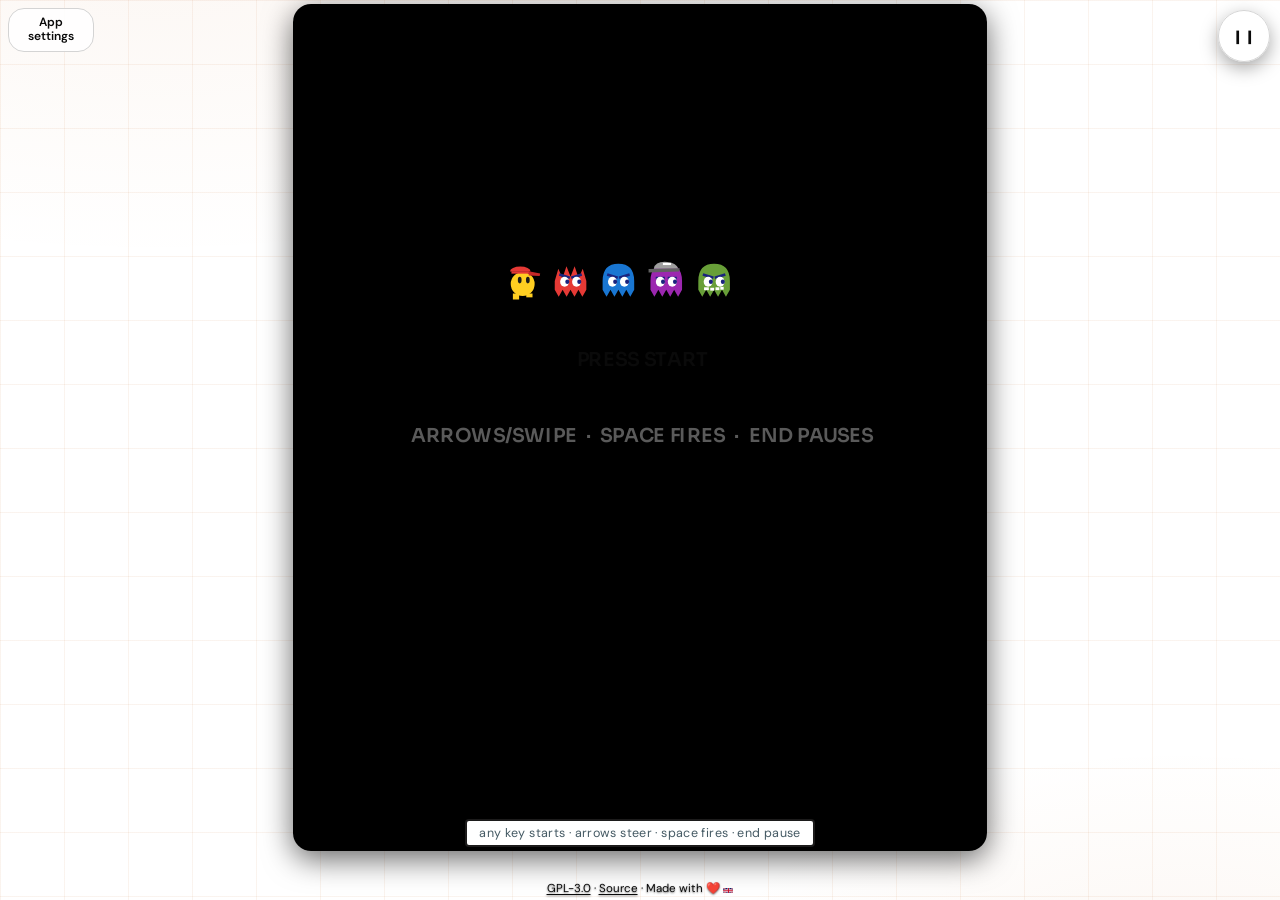
==== commit be8d751b: "Seclusa Munch 0.1.1 The footer left the game unable to start, and the offline worker could not parse" ====
--- a/index.html
+++ b/index.html
@@ -30,10 +30,13 @@
     <meta http-equiv="Permissions-Policy"
         content="camera=(), microphone=(), geolocation=(), payment=(), clipboard-read=(), usb=(), midi=(), serial=(), display-capture=(), accelerometer=(), gyroscope=(), magnetometer=(), idle-detection=(), screen-wake-lock=(), browsing-topics=(), interest-cohort=()">
     <meta name="referrer" content="no-referrer">
+    <meta name="robots" content="noindex, nofollow">
     <meta name="theme-color" content="#0d2340">
 
     <!-- Allow page to be saved as web app on iOS. -->
+    <meta name="mobile-web-app-capable" content="yes" />
     <meta name="apple-mobile-web-app-capable" content="yes" />
+    <meta name="apple-mobile-web-app-title" content="Seclusa Munch" />
 
     <!-- Hide status bar -->
     <meta name="apple-mobile-web-app-status-bar-style" content="black-translucent" />
@@ -74,7 +77,7 @@
     -->
     <script type="module" src="js/main.js"></script>
 
-    <meta name="version" content="0.1.0">
+    <meta name="version" content="0.1.1">
     <link rel="manifest" href="manifest.json">
     <link rel="stylesheet" href="stand.css">
 </head>
@@ -121,6 +124,24 @@
 
     <canvas id='canvas'><div id="canvas-warning">Your browser does not support HTML Canvas.  Please upgrade!</div></canvas>
 
+    <footer class="game-foot">
+        <p class="game-credits">
+            <a href="LICENSE">GPL-3.0</a>
+            · <a href="https://github.com/ambr3/seclusa-munch" target="_blank" rel="noopener noreferrer">Source</a>
+            · Made with <span class="heart" role="img" aria-label="love">&#10084;&#65039;</span>
+            <svg class="flag" viewBox="0 0 60 30" role="img" aria-label="United Kingdom">
+                <clipPath id="game-uk-clip"><rect width="60" height="30" /></clipPath>
+                <g clip-path="url(#game-uk-clip)">
+                    <rect width="60" height="30" fill="#012169" />
+                    <path d="M0,0 L60,30 M60,0 L0,30" stroke="#fff" stroke-width="6" />
+                    <path d="M0,0 L60,30 M60,0 L0,30" stroke="#C8102E" stroke-width="4" />
+                    <path d="M30,0 V30 M0,15 H60" stroke="#fff" stroke-width="10" />
+                    <path d="M30,0 V30 M0,15 H60" stroke="#C8102E" stroke-width="6" />
+                </g>
+            </svg>
+        </p>
+    </footer>
+
     <script src="stand-help.js"></script>
     <script src="stand.js"></script>
 </body>
--- a/stand.css
+++ b/stand.css
@@ -8,14 +8,18 @@
     z-index: 40;
     top: max(8px, env(safe-area-inset-top));
     right: max(8px, env(safe-area-inset-right));
-    min-width: 44px;
+    box-sizing: border-box;
+    width: 5.4rem;
+    max-width: 5.4rem;
     min-height: 44px;
-    padding: 0 12px;
-    border-radius: 999px;
+    padding: 6px 8px;
+    border-radius: 16px;
     border: 1px solid var(--md-sys-color-outline-variant, #3a3a3a);
     background: color-mix(in srgb, var(--md-sys-color-surface-container, #1a1a1a) 88%, transparent);
     color: var(--md-sys-color-on-surface, #f5f5f5);
-    font: 600 14px/1 var(--font-sans, system-ui, sans-serif);
+    font: 600 12px/1.15 var(--font-sans, system-ui, sans-serif);
+    white-space: normal;
+    text-align: center;
     cursor: pointer;
 }
 
@@ -86,3 +90,73 @@
 .stand-close {
     float: right;
 }
+
+/*
+ * Licence footer. A real footer, not a dialog, so the licence and source
+ * links are on the page even when JavaScript is off.
+ */
+:root {
+    --game-foot: calc(2.8rem + env(safe-area-inset-bottom, 0px));
+}
+
+.game-foot {
+    position: fixed;
+    z-index: 30;
+    left: 0;
+    right: 0;
+    bottom: 0;
+    height: var(--game-foot);
+    box-sizing: border-box;
+    display: flex;
+    align-items: flex-end;
+    justify-content: center;
+    padding: 0 0.75rem max(0.2rem, env(safe-area-inset-bottom, 0px));
+    background: transparent;
+    background-color: transparent;
+    color: var(--md-sys-color-on-surface, #f5f5f5);
+    border: none;
+    box-shadow: none;
+    text-shadow: 0 1px 2px color-mix(in srgb, #000 55%, transparent);
+    overflow: visible;
+    pointer-events: none;
+    -webkit-user-select: text;
+    user-select: text;
+}
+
+.game-foot a,
+.game-foot .flag {
+    pointer-events: auto;
+}
+
+.game-credits {
+    margin: 0;
+    max-width: 42rem;
+    text-align: center;
+    font-size: 0.72rem;
+    font-weight: 500;
+    line-height: 1.35;
+    font-family: var(--font-sans, system-ui, sans-serif);
+}
+
+.game-credits a {
+    color: var(--md-sys-color-primary, #c45c26);
+    text-decoration: underline;
+    text-underline-offset: 2px;
+}
+
+.game-credits .heart {
+    font-family: "Apple Color Emoji", "Segoe UI Emoji", "Noto Color Emoji", sans-serif;
+}
+
+.game-credits .flag {
+    width: 0.95em;
+    height: auto;
+    display: inline-block;
+    vertical-align: -0.1em;
+    border-radius: 1px;
+}
+
+body:has(.game-foot) .shell {
+    bottom: var(--game-foot);
+}
+
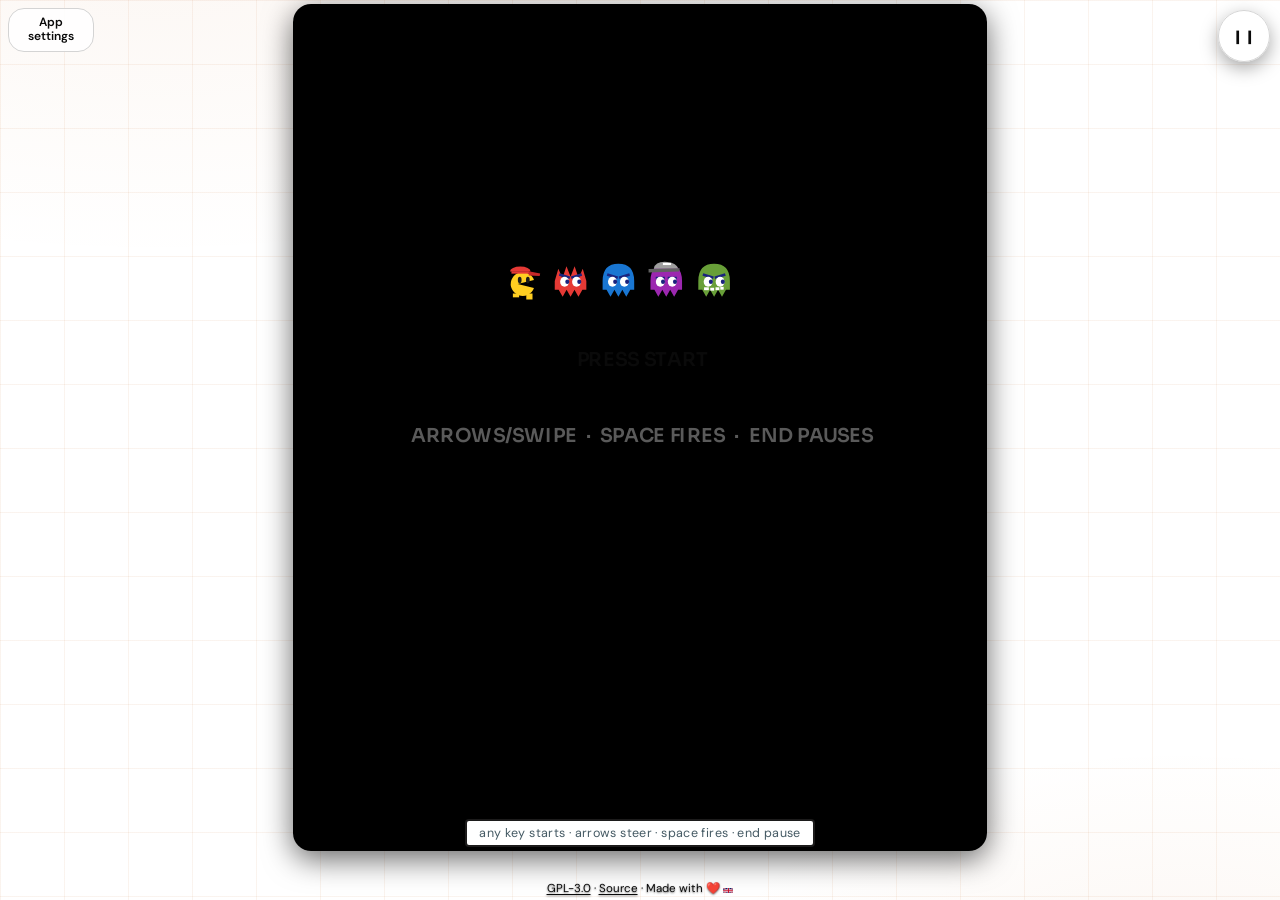
==== commit 2a44a315: "Seclusa Munch 0.1.2 Record that this game is forked from masonicGIT/pacman.  Co-authored-by: Cursor " ====
--- a/index.html
+++ b/index.html
@@ -77,7 +77,7 @@
     -->
     <script type="module" src="js/main.js"></script>
 
-    <meta name="version" content="0.1.1">
+    <meta name="version" content="0.1.2">
     <link rel="manifest" href="manifest.json">
     <link rel="stylesheet" href="stand.css">
 </head>
